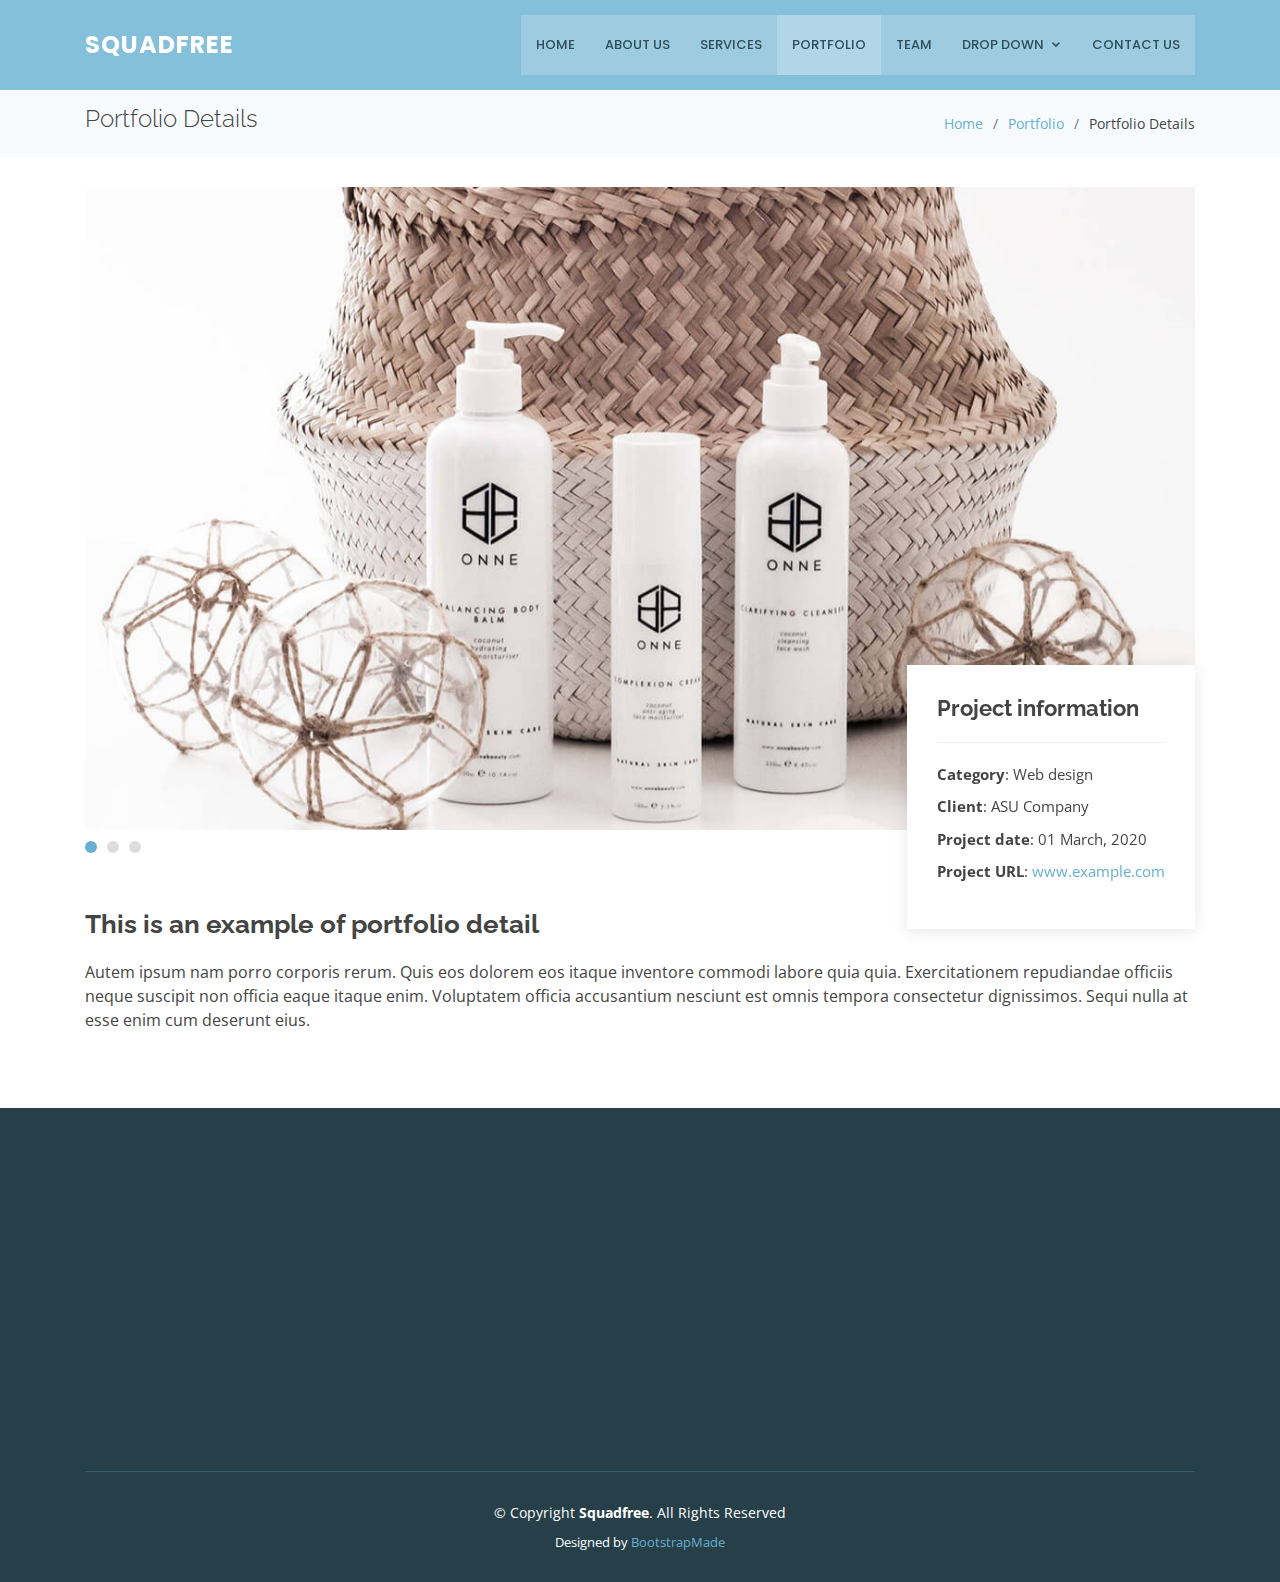
==== portfolio-details.html @ 96a98499 "1st" ====
<!DOCTYPE html>
<html lang="en">

<head>
  <meta charset="utf-8">
  <meta content="width=device-width, initial-scale=1.0" name="viewport">

  <title>Portfolio Details - Squadfree Bootstrap Template</title>
  <meta content="" name="descriptison">
  <meta content="" name="keywords">

  <!-- Favicons -->
  <link href="assets/img/favicon.png" rel="icon">
  <link href="assets/img/apple-touch-icon.png" rel="apple-touch-icon">

  <!-- Google Fonts -->
  <link href="https://fonts.googleapis.com/css?family=Open+Sans:300,300i,400,400i,600,600i,700,700i|Raleway:300,300i,400,400i,500,500i,600,600i,700,700i|Poppins:300,300i,400,400i,500,500i,600,600i,700,700i" rel="stylesheet">

  <!-- Vendor CSS Files -->
  <link href="assets/vendor/bootstrap/css/bootstrap.min.css" rel="stylesheet">
  <link href="assets/vendor/icofont/icofont.min.css" rel="stylesheet">
  <link href="assets/vendor/boxicons/css/boxicons.min.css" rel="stylesheet">
  <link href="assets/vendor/venobox/venobox.css" rel="stylesheet">
  <link href="assets/vendor/owl.carousel/assets/owl.carousel.min.css" rel="stylesheet">
  <link href="assets/vendor/aos/aos.css" rel="stylesheet">

  <!-- Template Main CSS File -->
  <link href="assets/css/style.css" rel="stylesheet">

  <!-- =======================================================
  * Template Name: Squadfree - v2.2.0
  * Template URL: https://bootstrapmade.com/squadfree-free-bootstrap-template-creative/
  * Author: BootstrapMade.com
  * License: https://bootstrapmade.com/license/
  ======================================================== -->
</head>

<body>

  <!-- ======= Header ======= -->
  <header id="header" class="fixed-top ">
    <div class="container d-flex align-items-center">

      <div class="logo mr-auto">
        <h1 class="text-light"><a href="index.html"><span>Squadfree</span></a></h1>
        <!-- Uncomment below if you prefer to use an image logo -->
        <!-- <a href="index.html"><img src="assets/img/logo.png" alt="" class="img-fluid"></a>-->
      </div>

      <nav class="nav-menu d-none d-lg-block">
        <ul>
          <li><a href="index.html">Home</a></li>
          <li><a href="#about">About Us</a></li>
          <li><a href="#services">Services</a></li>
          <li class="active"><a href="#portfolio">Portfolio</a></li>
          <li><a href="#team">Team</a></li>
          <li class="drop-down"><a href="">Drop Down</a>
            <ul>
              <li><a href="#">Drop Down 1</a></li>
              <li class="drop-down"><a href="#">Drop Down 2</a>
                <ul>
                  <li><a href="#">Deep Drop Down 1</a></li>
                  <li><a href="#">Deep Drop Down 2</a></li>
                  <li><a href="#">Deep Drop Down 3</a></li>
                  <li><a href="#">Deep Drop Down 4</a></li>
                  <li><a href="#">Deep Drop Down 5</a></li>
                </ul>
              </li>
              <li><a href="#">Drop Down 3</a></li>
              <li><a href="#">Drop Down 4</a></li>
              <li><a href="#">Drop Down 5</a></li>
            </ul>
          </li>
          <li><a href="#contact">Contact Us</a></li>

        </ul>
      </nav><!-- .nav-menu -->

    </div>
  </header><!-- End Header -->

  <main id="main">

    <!-- ======= Breadcrumbs Section ======= -->
    <section class="breadcrumbs">
      <div class="container">

        <div class="d-flex justify-content-between align-items-center">
          <h2>Portfolio Details</h2>
          <ol>
            <li><a href="index.html">Home</a></li>
            <li><a href="portfolio.html">Portfolio</a></li>
            <li>Portfolio Details</li>
          </ol>
        </div>

      </div>
    </section><!-- Breadcrumbs Section -->

    <!-- ======= Portfolio Details Section ======= -->
    <section class="portfolio-details">
      <div class="container">

        <div class="portfolio-details-container">

          <div class="owl-carousel portfolio-details-carousel">
            <img src="assets/img/portfolio/portfolio-details-1.jpg" class="img-fluid" alt="">
            <img src="assets/img/portfolio/portfolio-details-2.jpg" class="img-fluid" alt="">
            <img src="assets/img/portfolio/portfolio-details-3.jpg" class="img-fluid" alt="">
          </div>

          <div class="portfolio-info">
            <h3>Project information</h3>
            <ul>
              <li><strong>Category</strong>: Web design</li>
              <li><strong>Client</strong>: ASU Company</li>
              <li><strong>Project date</strong>: 01 March, 2020</li>
              <li><strong>Project URL</strong>: <a href="#">www.example.com</a></li>
            </ul>
          </div>

        </div>

        <div class="portfolio-description">
          <h2>This is an example of portfolio detail</h2>
          <p>
            Autem ipsum nam porro corporis rerum. Quis eos dolorem eos itaque inventore commodi labore quia quia. Exercitationem repudiandae officiis neque suscipit non officia eaque itaque enim. Voluptatem officia accusantium nesciunt est omnis tempora consectetur dignissimos. Sequi nulla at esse enim cum deserunt eius.
          </p>
        </div>
      </div>
    </section><!-- End Portfolio Details Section -->

  </main><!-- End #main -->

  <!-- ======= Footer ======= -->
  <footer id="footer">
    <div class="footer-top">
      <div class="container">
        <div class="row">

          <div class="col-lg-4 col-md-6">
            <div class="footer-info" data-aos="fade-up" data-aos-delay="50">
              <h3>Squadfree</h3>
              <p class="pb-3"><em>Qui repudiandae et eum dolores alias sed ea. Qui suscipit veniam excepturi quod.</em></p>
              <p>
                A108 Adam Street <br>
                NY 535022, USA<br><br>
                <strong>Phone:</strong> +1 5589 55488 55<br>
                <strong>Email:</strong> info@example.com<br>
              </p>
              <div class="social-links mt-3">
                <a href="#" class="twitter"><i class="bx bxl-twitter"></i></a>
                <a href="#" class="facebook"><i class="bx bxl-facebook"></i></a>
                <a href="#" class="instagram"><i class="bx bxl-instagram"></i></a>
                <a href="#" class="google-plus"><i class="bx bxl-skype"></i></a>
                <a href="#" class="linkedin"><i class="bx bxl-linkedin"></i></a>
              </div>
            </div>
          </div>

          <div class="col-lg-2 col-md-6 footer-links" data-aos="fade-up" data-aos-delay="150">
            <h4>Useful Links</h4>
            <ul>
              <li><i class="bx bx-chevron-right"></i> <a href="#">Home</a></li>
              <li><i class="bx bx-chevron-right"></i> <a href="#">About us</a></li>
              <li><i class="bx bx-chevron-right"></i> <a href="#">Services</a></li>
              <li><i class="bx bx-chevron-right"></i> <a href="#">Terms of service</a></li>
              <li><i class="bx bx-chevron-right"></i> <a href="#">Privacy policy</a></li>
            </ul>
          </div>

          <div class="col-lg-2 col-md-6 footer-links" data-aos="fade-up" data-aos-delay="250">
            <h4>Our Services</h4>
            <ul>
              <li><i class="bx bx-chevron-right"></i> <a href="#">Web Design</a></li>
              <li><i class="bx bx-chevron-right"></i> <a href="#">Web Development</a></li>
              <li><i class="bx bx-chevron-right"></i> <a href="#">Product Management</a></li>
              <li><i class="bx bx-chevron-right"></i> <a href="#">Marketing</a></li>
              <li><i class="bx bx-chevron-right"></i> <a href="#">Graphic Design</a></li>
            </ul>
          </div>

          <div class="col-lg-4 col-md-6 footer-newsletter" data-aos="fade-up" data-aos-delay="350">
            <h4>Our Newsletter</h4>
            <p>Tamen quem nulla quae legam multos aute sint culpa legam noster magna</p>
            <form action="" method="post">
              <input type="email" name="email"><input type="submit" value="Subscribe">
            </form>

          </div>

        </div>
      </div>
    </div>

    <div class="container">
      <div class="copyright">
        &copy; Copyright <strong><span>Squadfree</span></strong>. All Rights Reserved
      </div>
      <div class="credits">
        <!-- All the links in the footer should remain intact. -->
        <!-- You can delete the links only if you purchased the pro version. -->
        <!-- Licensing information: https://bootstrapmade.com/license/ -->
        <!-- Purchase the pro version with working PHP/AJAX contact form: https://bootstrapmade.com/squadfree-free-bootstrap-template-creative/ -->
        Designed by <a href="https://bootstrapmade.com/">BootstrapMade</a>
      </div>
    </div>
  </footer><!-- End Footer -->

  <a href="#" class="back-to-top"><i class="icofont-simple-up"></i></a>

  <!-- Vendor JS Files -->
  <script src="assets/vendor/jquery/jquery.min.js"></script>
  <script src="assets/vendor/bootstrap/js/bootstrap.bundle.min.js"></script>
  <script src="assets/vendor/jquery.easing/jquery.easing.min.js"></script>
  <script src="assets/vendor/php-email-form/validate.js"></script>
  <script src="assets/vendor/waypoints/jquery.waypoints.min.js"></script>
  <script src="assets/vendor/counterup/counterup.min.js"></script>
  <script src="assets/vendor/isotope-layout/isotope.pkgd.min.js"></script>
  <script src="assets/vendor/venobox/venobox.min.js"></script>
  <script src="assets/vendor/owl.carousel/owl.carousel.min.js"></script>
  <script src="assets/vendor/aos/aos.js"></script>

  <!-- Template Main JS File -->
  <script src="assets/js/main.js"></script>

</body>

</html>
---- assets/vendor/venobox/venobox.css ----
/* ------ venobox.css --------*/
.vbox-overlay *, .vbox-overlay *:before, .vbox-overlay *:after{
    -webkit-backface-visibility: hidden;
    -webkit-box-sizing:border-box;
    -moz-box-sizing:border-box;
    box-sizing:border-box;
}
.vbox-overlay * { 
    -webkit-backface-visibility: visible;
    backface-visibility: visible;
}
.vbox-overlay{
    display: -webkit-flex;
    display: flex;
    -webkit-flex-direction: column;
    flex-direction: column;
    -webkit-justify-content: center;
    justify-content: center;
    -webkit-align-items: center;
    align-items: center;
    position: fixed;
    left: 0;
    top: 0;
    bottom: 0;
    right: 0;
    z-index: 999999;
}

/* ----- navigation ----- */
.vbox-title{
    width: 100%;
    height: 40px;
    float: left;
    text-align: center;
    line-height: 28px;
    font-size: 12px;
    padding: 6px 50px;
    overflow: hidden;
    position: fixed;
    display: none;
    left: 0;
    z-index: 89;
}
.vbox-close{
    cursor: pointer;
    position: fixed;
    top: -1px;
    right: 0;
    width: 50px;
    height: 40px;
    padding: 6px;
    display: block;
    background-position:10px center;
    overflow: hidden;
    font-size: 24px;
    line-height: 1;
    text-align: center;
    z-index: 99;
}
.vbox-left{
    cursor: pointer;
    position: fixed;
    left: 0;
    height: 40px;
    overflow: hidden;
    line-height: 28px;
    font-size: 12px;
    z-index: 99;
    display: flex;
    align-items:center;
}
.vbox-num{
    display: inline-block;
    margin: 6px 0 6px 15px;
}
/* ----- Social share ----- */
.vbox-share{
    line-height: 28px;
    font-size: 12px;
    overflow: hidden;
    position: fixed;
    left: 0;
    z-index: 98;
    display: flex;
    align-items:center;
    justify-content: center;
    width: 100%;
    text-align: center;
}
.vbox-share svg{
    max-height: 28px;
    width: 28px;
    z-index: 10;
    margin-left: 12px;
    margin-top: 6px;
    margin-bottom: 6px;
    vertical-align: middle;
}


/* ----- navigation ARROWS ----- */
.vbox-next, .vbox-prev{
    position: fixed;
    top: 50%;
    margin-top: -15px;
    overflow: hidden;
    cursor: pointer;
    display: block;
    width: 45px;
    height: 45px;
    z-index: 99;
}
.vbox-next span, .vbox-prev span{
    position: relative;
    width: 20px;
    height: 20px;
    border: 2px solid transparent;
    border-top-color: #B6B6B6;
    border-right-color: #B6B6B6;
    text-indent: -100px;
    position: absolute;
    top: 8px;
    display: block;
}
.vbox-prev{
    left: 15px;
}
.vbox-next{
    right: 15px;
}
.vbox-prev span{
    left: 10px;
    -ms-transform: rotate(-135deg);
    -webkit-transform: rotate(-135deg);
    transform: rotate(-135deg);
}
.vbox-next span{
    -ms-transform: rotate(45deg);
    -webkit-transform: rotate(45deg);
    transform: rotate(45deg);
    right: 10px;
}
/* ------- inline window ------ */
.vbox-inline{
    width: 420px;
    height: 315px;
    height: 70vh;
    padding: 10px;
    background: #fff;
    margin: 0 auto;
    overflow: auto;
    text-align: left;
}
/* ------- Video & iFrames window ------ */
.venoframe{
    max-width: 100%;
    width: 100%;
    border: none;
    width: 100%;
    height: 260px;
    height: 70vh;
}
.venoframe.vbvid{
    height: 260px;
}
@media (min-width: 768px) {
    .venoframe, .vbox-inline{
        width: 90%;
        height: 360px;
        height: 70vh;
    }
    .venoframe.vbvid{
        width: 640px;
        height: 360px;
    }
}
@media (min-width: 992px) {
    .venoframe, .vbox-inline{
        max-width: 1200px;
        width: 80%;
        height: 540px;
        height: 70vh;
    }
    .venoframe.vbvid{
        width: 960px;
        height: 540px;
    }
}
/* 
Please do NOT edit this part! 
or at least read this note: http://i.imgur.com/7C0ws9e.gif
*/
.vbox-open{
    overflow: hidden;
}
.vbox-container{
    position: absolute;
    left: 0;
    right: 0;
    top: 0;
    bottom: 0;
    overflow-x: hidden;
    overflow-y: scroll;
    overflow-scrolling: touch;
    -webkit-overflow-scrolling: touch;
    z-index: 20;
    max-height: 100%;

}

.vbox-content{
    text-align: center;
    float: left;
    width: 100%;
    position: relative;
    overflow: hidden;
    padding: 20px 4%;
}
.vbox-container img{
    max-width: 100%;
    height: auto;
}
.vbox-figlio{
    box-shadow: 0 0 12px rgba(0,0,0,0.19), 0 6px 6px rgba(0,0,0,0.23);
    max-width: 100%;
    text-align: initial;
}
img.vbox-figlio{
    -webkit-user-select: none;
-khtml-user-select: none;
-moz-user-select: none;
-o-user-select: none;
user-select: none;
}
.vbox-content.swipe-left{
    margin-left: -200px !important;
}
.vbox-content.swipe-right{
    margin-left: 200px !important;
}
.vbox-animated{
    webkit-transition: margin 300ms ease-out;
    transition: margin 300ms ease-out;
}

/* ---------- preloader ----------
 * SPINKIT 
 * http://tobiasahlin.com/spinkit/
-------------------------------- */
.sk-double-bounce,.sk-rotating-plane{width:40px;height:40px;margin:40px auto}.sk-rotating-plane{background-color:#333;-webkit-animation:sk-rotatePlane 1.2s infinite ease-in-out;animation:sk-rotatePlane 1.2s infinite ease-in-out}@-webkit-keyframes sk-rotatePlane{0%{-webkit-transform:perspective(120px) rotateX(0) rotateY(0);transform:perspective(120px) rotateX(0) rotateY(0)}50%{-webkit-transform:perspective(120px) rotateX(-180.1deg) rotateY(0);transform:perspective(120px) rotateX(-180.1deg) rotateY(0)}100%{-webkit-transform:perspective(120px) rotateX(-180deg) rotateY(-179.9deg);transform:perspective(120px) rotateX(-180deg) rotateY(-179.9deg)}}@keyframes sk-rotatePlane{0%{-webkit-transform:perspective(120px) rotateX(0) rotateY(0);transform:perspective(120px) rotateX(0) rotateY(0)}50%{-webkit-transform:perspective(120px) rotateX(-180.1deg) rotateY(0);transform:perspective(120px) rotateX(-180.1deg) rotateY(0)}100%{-webkit-transform:perspective(120px) rotateX(-180deg) rotateY(-179.9deg);transform:perspective(120px) rotateX(-180deg) rotateY(-179.9deg)}}.sk-double-bounce{position:relative}.sk-double-bounce .sk-child{width:100%;height:100%;border-radius:50%;background-color:#333;opacity:.6;position:absolute;top:0;left:0;-webkit-animation:sk-doubleBounce 2s infinite ease-in-out;animation:sk-doubleBounce 2s infinite ease-in-out}.sk-chasing-dots .sk-child,.sk-spinner-pulse,.sk-three-bounce .sk-child{background-color:#333;border-radius:100%}.sk-double-bounce .sk-double-bounce2{-webkit-animation-delay:-1s;animation-delay:-1s}@-webkit-keyframes sk-doubleBounce{0%,100%{-webkit-transform:scale(0);transform:scale(0)}50%{-webkit-transform:scale(1);transform:scale(1)}}@keyframes sk-doubleBounce{0%,100%{-webkit-transform:scale(0);transform:scale(0)}50%{-webkit-transform:scale(1);transform:scale(1)}}.sk-wave{margin:40px auto;width:50px;height:40px;text-align:center;font-size:10px}.sk-wave .sk-rect{background-color:#333;height:100%;width:6px;display:inline-block;-webkit-animation:sk-waveStretchDelay 1.2s infinite ease-in-out;animation:sk-waveStretchDelay 1.2s infinite ease-in-out}.sk-wave .sk-rect1{-webkit-animation-delay:-1.2s;animation-delay:-1.2s}.sk-wave .sk-rect2{-webkit-animation-delay:-1.1s;animation-delay:-1.1s}.sk-wave .sk-rect3{-webkit-animation-delay:-1s;animation-delay:-1s}.sk-wave .sk-rect4{-webkit-animation-delay:-.9s;animation-delay:-.9s}.sk-wave .sk-rect5{-webkit-animation-delay:-.8s;animation-delay:-.8s}@-webkit-keyframes sk-waveStretchDelay{0%,100%,40%{-webkit-transform:scaleY(.4);transform:scaleY(.4)}20%{-webkit-transform:scaleY(1);transform:scaleY(1)}}@keyframes sk-waveStretchDelay{0%,100%,40%{-webkit-transform:scaleY(.4);transform:scaleY(.4)}20%{-webkit-transform:scaleY(1);transform:scaleY(1)}}.sk-wandering-cubes{margin:40px auto;width:40px;height:40px;position:relative}.sk-wandering-cubes .sk-cube{background-color:#333;width:10px;height:10px;position:absolute;top:0;left:0;-webkit-animation:sk-wanderingCube 1.8s ease-in-out -1.8s infinite both;animation:sk-wanderingCube 1.8s ease-in-out -1.8s infinite both}.sk-chasing-dots,.sk-spinner-pulse{width:40px;height:40px;margin:40px auto}.sk-wandering-cubes .sk-cube2{-webkit-animation-delay:-.9s;animation-delay:-.9s}@-webkit-keyframes sk-wanderingCube{0%{-webkit-transform:rotate(0);transform:rotate(0)}25%{-webkit-transform:translateX(30px) rotate(-90deg) scale(.5);transform:translateX(30px) rotate(-90deg) scale(.5)}50%{-webkit-transform:translateX(30px) translateY(30px) rotate(-179deg);transform:translateX(30px) translateY(30px) rotate(-179deg)}50.1%{-webkit-transform:translateX(30px) translateY(30px) rotate(-180deg);transform:translateX(30px) translateY(30px) rotate(-180deg)}75%{-webkit-transform:translateX(0) translateY(30px) rotate(-270deg) scale(.5);transform:translateX(0) translateY(30px) rotate(-270deg) scale(.5)}100%{-webkit-transform:rotate(-360deg);transform:rotate(-360deg)}}@keyframes sk-wanderingCube{0%{-webkit-transform:rotate(0);transform:rotate(0)}25%{-webkit-transform:translateX(30px) rotate(-90deg) scale(.5);transform:translateX(30px) rotate(-90deg) scale(.5)}50%{-webkit-transform:translateX(30px) translateY(30px) rotate(-179deg);transform:translateX(30px) translateY(30px) rotate(-179deg)}50.1%{-webkit-transform:translateX(30px) translateY(30px) rotate(-180deg);transform:translateX(30px) translateY(30px) rotate(-180deg)}75%{-webkit-transform:translateX(0) translateY(30px) rotate(-270deg) scale(.5);transform:translateX(0) translateY(30px) rotate(-270deg) scale(.5)}100%{-webkit-transform:rotate(-360deg);transform:rotate(-360deg)}}.sk-spinner-pulse{-webkit-animation:sk-pulseScaleOut 1s infinite ease-in-out;animation:sk-pulseScaleOut 1s infinite ease-in-out}@-webkit-keyframes sk-pulseScaleOut{0%{-webkit-transform:scale(0);transform:scale(0)}100%{-webkit-transform:scale(1);transform:scale(1);opacity:0}}@keyframes sk-pulseScaleOut{0%{-webkit-transform:scale(0);transform:scale(0)}100%{-webkit-transform:scale(1);transform:scale(1);opacity:0}}.sk-chasing-dots{position:relative;text-align:center;-webkit-animation:sk-chasingDotsRotate 2s infinite linear;animation:sk-chasingDotsRotate 2s infinite linear}.sk-chasing-dots .sk-child{width:60%;height:60%;display:inline-block;position:absolute;top:0;-webkit-animation:sk-chasingDotsBounce 2s infinite ease-in-out;animation:sk-chasingDotsBounce 2s infinite ease-in-out}.sk-chasing-dots .sk-dot2{top:auto;bottom:0;-webkit-animation-delay:-1s;animation-delay:-1s}@-webkit-keyframes sk-chasingDotsRotate{100%{-webkit-transform:rotate(360deg);transform:rotate(360deg)}}@keyframes sk-chasingDotsRotate{100%{-webkit-transform:rotate(360deg);transform:rotate(360deg)}}@-webkit-keyframes sk-chasingDotsBounce{0%,100%{-webkit-transform:scale(0);transform:scale(0)}50%{-webkit-transform:scale(1);transform:scale(1)}}@keyframes sk-chasingDotsBounce{0%,100%{-webkit-transform:scale(0);transform:scale(0)}50%{-webkit-transform:scale(1);transform:scale(1)}}.sk-three-bounce{margin:40px auto;width:80px;text-align:center}.sk-three-bounce .sk-child{width:20px;height:20px;display:inline-block;-webkit-animation:sk-three-bounce 1.4s ease-in-out 0s infinite both;animation:sk-three-bounce 1.4s ease-in-out 0s infinite both}.sk-circle .sk-child:before,.sk-fading-circle .sk-circle:before{display:block;border-radius:100%;content:'';background-color:#333}.sk-three-bounce .sk-bounce1{-webkit-animation-delay:-.32s;animation-delay:-.32s}.sk-three-bounce .sk-bounce2{-webkit-animation-delay:-.16s;animation-delay:-.16s}@-webkit-keyframes sk-three-bounce{0%,100%,80%{-webkit-transform:scale(0);transform:scale(0)}40%{-webkit-transform:scale(1);transform:scale(1)}}@keyframes sk-three-bounce{0%,100%,80%{-webkit-transform:scale(0);transform:scale(0)}40%{-webkit-transform:scale(1);transform:scale(1)}}.sk-circle{margin:40px auto;width:40px;height:40px;position:relative}.sk-circle .sk-child{width:100%;height:100%;position:absolute;left:0;top:0}.sk-circle .sk-child:before{margin:0 auto;width:15%;height:15%;-webkit-animation:sk-circleBounceDelay 1.2s infinite ease-in-out both;animation:sk-circleBounceDelay 1.2s infinite ease-in-out both}.sk-circle .sk-circle2{-webkit-transform:rotate(30deg);-ms-transform:rotate(30deg);transform:rotate(30deg)}.sk-circle .sk-circle3{-webkit-transform:rotate(60deg);-ms-transform:rotate(60deg);transform:rotate(60deg)}.sk-circle .sk-circle4{-webkit-transform:rotate(90deg);-ms-transform:rotate(90deg);transform:rotate(90deg)}.sk-circle .sk-circle5{-webkit-transform:rotate(120deg);-ms-transform:rotate(120deg);transform:rotate(120deg)}.sk-circle .sk-circle6{-webkit-transform:rotate(150deg);-ms-transform:rotate(150deg);transform:rotate(150deg)}.sk-circle .sk-circle7{-webkit-transform:rotate(180deg);-ms-transform:rotate(180deg);transform:rotate(180deg)}.sk-circle .sk-circle8{-webkit-transform:rotate(210deg);-ms-transform:rotate(210deg);transform:rotate(210deg)}.sk-circle .sk-circle9{-webkit-transform:rotate(240deg);-ms-transform:rotate(240deg);transform:rotate(240deg)}.sk-circle .sk-circle10{-webkit-transform:rotate(270deg);-ms-transform:rotate(270deg);transform:rotate(270deg)}.sk-circle .sk-circle11{-webkit-transform:rotate(300deg);-ms-transform:rotate(300deg);transform:rotate(300deg)}.sk-circle .sk-circle12{-webkit-transform:rotate(330deg);-ms-transform:rotate(330deg);transform:rotate(330deg)}.sk-circle .sk-circle2:before{-webkit-animation-delay:-1.1s;animation-delay:-1.1s}.sk-circle .sk-circle3:before{-webkit-animation-delay:-1s;animation-delay:-1s}.sk-circle .sk-circle4:before{-webkit-animation-delay:-.9s;animation-delay:-.9s}.sk-circle .sk-circle5:before{-webkit-animation-delay:-.8s;animation-delay:-.8s}.sk-circle .sk-circle6:before{-webkit-animation-delay:-.7s;animation-delay:-.7s}.sk-circle .sk-circle7:before{-webkit-animation-delay:-.6s;animation-delay:-.6s}.sk-circle .sk-circle8:before{-webkit-animation-delay:-.5s;animation-delay:-.5s}.sk-circle .sk-circle9:before{-webkit-animation-delay:-.4s;animation-delay:-.4s}.sk-circle .sk-circle10:before{-webkit-animation-delay:-.3s;animation-delay:-.3s}.sk-circle .sk-circle11:before{-webkit-animation-delay:-.2s;animation-delay:-.2s}.sk-circle .sk-circle12:before{-webkit-animation-delay:-.1s;animation-delay:-.1s}@-webkit-keyframes sk-circleBounceDelay{0%,100%,80%{-webkit-transform:scale(0);transform:scale(0)}40%{-webkit-transform:scale(1);transform:scale(1)}}@keyframes sk-circleBounceDelay{0%,100%,80%{-webkit-transform:scale(0);transform:scale(0)}40%{-webkit-transform:scale(1);transform:scale(1)}}.sk-cube-grid{width:40px;height:40px;margin:40px auto}.sk-cube-grid .sk-cube{width:33.33%;height:33.33%;background-color:#333;float:left;-webkit-animation:sk-cubeGridScaleDelay 1.3s infinite ease-in-out;animation:sk-cubeGridScaleDelay 1.3s infinite ease-in-out}.sk-cube-grid .sk-cube1{-webkit-animation-delay:.2s;animation-delay:.2s}.sk-cube-grid .sk-cube2{-webkit-animation-delay:.3s;animation-delay:.3s}.sk-cube-grid .sk-cube3{-webkit-animation-delay:.4s;animation-delay:.4s}.sk-cube-grid .sk-cube4{-webkit-animation-delay:.1s;animation-delay:.1s}.sk-cube-grid .sk-cube5{-webkit-animation-delay:.2s;animation-delay:.2s}.sk-cube-grid .sk-cube6{-webkit-animation-delay:.3s;animation-delay:.3s}.sk-cube-grid .sk-cube7{-webkit-animation-delay:0ms;animation-delay:0ms}.sk-cube-grid .sk-cube8{-webkit-animation-delay:.1s;animation-delay:.1s}.sk-cube-grid .sk-cube9{-webkit-animation-delay:.2s;animation-delay:.2s}@-webkit-keyframes sk-cubeGridScaleDelay{0%,100%,70%{-webkit-transform:scale3D(1,1,1);transform:scale3D(1,1,1)}35%{-webkit-transform:scale3D(0,0,1);transform:scale3D(0,0,1)}}@keyframes sk-cubeGridScaleDelay{0%,100%,70%{-webkit-transform:scale3D(1,1,1);transform:scale3D(1,1,1)}35%{-webkit-transform:scale3D(0,0,1);transform:scale3D(0,0,1)}}.sk-fading-circle{margin:40px auto;width:40px;height:40px;position:relative}.sk-fading-circle .sk-circle{width:100%;height:100%;position:absolute;left:0;top:0}.sk-fading-circle .sk-circle:before{margin:0 auto;width:15%;height:15%;-webkit-animation:sk-circleFadeDelay 1.2s infinite ease-in-out both;animation:sk-circleFadeDelay 1.2s infinite ease-in-out both}.sk-fading-circle .sk-circle2{-webkit-transform:rotate(30deg);-ms-transform:rotate(30deg);transform:rotate(30deg)}.sk-fading-circle .sk-circle3{-webkit-transform:rotate(60deg);-ms-transform:rotate(60deg);transform:rotate(60deg)}.sk-fading-circle .sk-circle4{-webkit-transform:rotate(90deg);-ms-transform:rotate(90deg);transform:rotate(90deg)}.sk-fading-circle .sk-circle5{-webkit-transform:rotate(120deg);-ms-transform:rotate(120deg);transform:rotate(120deg)}.sk-fading-circle .sk-circle6{-webkit-transform:rotate(150deg);-ms-transform:rotate(150deg);transform:rotate(150deg)}.sk-fading-circle .sk-circle7{-webkit-transform:rotate(180deg);-ms-transform:rotate(180deg);transform:rotate(180deg)}.sk-fading-circle .sk-circle8{-webkit-transform:rotate(210deg);-ms-transform:rotate(210deg);transform:rotate(210deg)}.sk-fading-circle .sk-circle9{-webkit-transform:rotate(240deg);-ms-transform:rotate(240deg);transform:rotate(240deg)}.sk-fading-circle .sk-circle10{-webkit-transform:rotate(270deg);-ms-transform:rotate(270deg);transform:rotate(270deg)}.sk-fading-circle .sk-circle11{-webkit-transform:rotate(300deg);-ms-transform:rotate(300deg);transform:rotate(300deg)}.sk-fading-circle .sk-circle12{-webkit-transform:rotate(330deg);-ms-transform:rotate(330deg);transform:rotate(330deg)}.sk-fading-circle .sk-circle2:before{-webkit-animation-delay:-1.1s;animation-delay:-1.1s}.sk-fading-circle .sk-circle3:before{-webkit-animation-delay:-1s;animation-delay:-1s}.sk-fading-circle .sk-circle4:before{-webkit-animation-delay:-.9s;animation-delay:-.9s}.sk-fading-circle .sk-circle5:before{-webkit-animation-delay:-.8s;animation-delay:-.8s}.sk-fading-circle .sk-circle6:before{-webkit-animation-delay:-.7s;animation-delay:-.7s}.sk-fading-circle .sk-circle7:before{-webkit-animation-delay:-.6s;animation-delay:-.6s}.sk-fading-circle .sk-circle8:before{-webkit-animation-delay:-.5s;animation-delay:-.5s}.sk-fading-circle .sk-circle9:before{-webkit-animation-delay:-.4s;animation-delay:-.4s}.sk-fading-circle .sk-circle10:before{-webkit-animation-delay:-.3s;animation-delay:-.3s}.sk-fading-circle .sk-circle11:before{-webkit-animation-delay:-.2s;animation-delay:-.2s}.sk-fading-circle .sk-circle12:before{-webkit-animation-delay:-.1s;animation-delay:-.1s}@-webkit-keyframes sk-circleFadeDelay{0%,100%,39%{opacity:0}40%{opacity:1}}@keyframes sk-circleFadeDelay{0%,100%,39%{opacity:0}40%{opacity:1}}.sk-folding-cube{margin:40px auto;width:40px;height:40px;position:relative;-webkit-transform:rotateZ(45deg);transform:rotateZ(45deg)}.sk-folding-cube .sk-cube{float:left;width:50%;height:50%;position:relative;-webkit-transform:scale(1.1);-ms-transform:scale(1.1);transform:scale(1.1)}.sk-folding-cube .sk-cube:before{content:'';position:absolute;top:0;left:0;width:100%;height:100%;background-color:#333;-webkit-animation:sk-foldCubeAngle 2.4s infinite linear both;animation:sk-foldCubeAngle 2.4s infinite linear both;-webkit-transform-origin:100% 100%;-ms-transform-origin:100% 100%;transform-origin:100% 100%}.sk-folding-cube .sk-cube2{-webkit-transform:scale(1.1) rotateZ(90deg);transform:scale(1.1) rotateZ(90deg)}.sk-folding-cube .sk-cube3{-webkit-transform:scale(1.1) rotateZ(180deg);transform:scale(1.1) rotateZ(180deg)}.sk-folding-cube .sk-cube4{-webkit-transform:scale(1.1) rotateZ(270deg);transform:scale(1.1) rotateZ(270deg)}.sk-folding-cube .sk-cube2:before{-webkit-animation-delay:.3s;animation-delay:.3s}.sk-folding-cube .sk-cube3:before{-webkit-animation-delay:.6s;animation-delay:.6s}.sk-folding-cube .sk-cube4:before{-webkit-animation-delay:.9s;animation-delay:.9s}@-webkit-keyframes sk-foldCubeAngle{0%,10%{-webkit-transform:perspective(140px) rotateX(-180deg);transform:perspective(140px) rotateX(-180deg);opacity:0}25%,75%{-webkit-transform:perspective(140px) rotateX(0);transform:perspective(140px) rotateX(0);opacity:1}100%,90%{-webkit-transform:perspective(140px) rotateY(180deg);transform:perspective(140px) rotateY(180deg);opacity:0}}@keyframes sk-foldCubeAngle{0%,10%{-webkit-transform:perspective(140px) rotateX(-180deg);transform:perspective(140px) rotateX(-180deg);opacity:0}25%,75%{-webkit-transform:perspective(140px) rotateX(0);transform:perspective(140px) rotateX(0);opacity:1}100%,90%{-webkit-transform:perspective(140px) rotateY(180deg);transform:perspective(140px) rotateY(180deg);opacity:0}}
---- assets/css/style.css ----
/**
* Template Name: Squadfree - v2.2.0
* Template URL: https://bootstrapmade.com/squadfree-free-bootstrap-template-creative/
* Author: BootstrapMade.com
* License: https://bootstrapmade.com/license/
*/

/*--------------------------------------------------------------
# General
--------------------------------------------------------------*/
body {
  font-family: "Open Sans", sans-serif;
  color: #444444;
}

a {
  color: #67b0d1;
}

a:hover {
  color: #8ec4dd;
  text-decoration: none;
}

h1, h2, h3, h4, h5, h6 {
  font-family: "Raleway", sans-serif;
}

/*--------------------------------------------------------------
# Back to top button
--------------------------------------------------------------*/
.back-to-top {
  position: fixed;
  display: none;
  width: 40px;
  height: 40px;
  border-radius: 50px;
  right: 15px;
  bottom: 15px;
  background: #67b0d1;
  color: #fff;
  transition: display 0.5s ease-in-out;
  z-index: 99999;
}

.back-to-top i {
  font-size: 24px;
  position: absolute;
  top: 7px;
  left: 8px;
}

.back-to-top:hover {
  color: #fff;
  background: #86c0da;
  transition: background 0.2s ease-in-out;
}

#main {
  margin-top: 90px;
}

/*--------------------------------------------------------------
# Header
--------------------------------------------------------------*/
#header {
  transition: all 0.5s;
  z-index: 997;
  transition: all 0.5s;
  padding: 15px 0;
  background: rgba(103, 176, 209, 0.8);
}

#header.header-transparent {
  background: transparent;
}

#header.header-scrolled {
  background: rgba(103, 176, 209, 0.8);
  padding: 0;
}

#header .logo h1 {
  font-size: 24px;
  margin: 0;
  line-height: 1;
  font-weight: 700;
  letter-spacing: 1px;
  font-family: "Poppins", sans-serif;
  text-transform: uppercase;
}

#header .logo h1 a, #header .logo h1 a:hover {
  color: #fff;
  text-decoration: none;
}

#header .logo img {
  padding: 0;
  margin: 0;
  max-height: 40px;
}

@media (max-width: 768px) {
  #header.header-scrolled {
    padding: 15px 0;
  }
}

/*--------------------------------------------------------------
# Navigation Menu
--------------------------------------------------------------*/
/* Desktop Navigation */
.nav-menu, .nav-menu * {
  margin: 0;
  padding: 0;
  list-style: none;
}

.nav-menu > ul > li {
  position: relative;
  white-space: nowrap;
  float: left;
  background: rgba(255, 255, 255, 0.2);
}

.nav-menu a {
  display: block;
  position: relative;
  color: #2f4d5a;
  padding: 20px 15px;
  transition: 0.3s;
  font-size: 13px;
  font-family: "Poppins", sans-serif;
  text-transform: uppercase;
  font-weight: 500;
}

.nav-menu a:hover, .nav-menu .active > a, .nav-menu li:hover > a {
  background: rgba(255, 255, 255, 0.2);
  text-decoration: none;
}

.header-scrolled .nav-menu > ul > li {
  background: none;
}

.header-scrolled .nav-menu a {
  color: #fff;
}

.header-scrolled .nav-menu a:hover, .header-scrolled .nav-menu .active > a, .header-scrolled .nav-menu li:hover > a {
  background: rgba(255, 255, 255, 0.2);
}

.nav-menu .drop-down ul {
  display: block;
  position: absolute;
  left: 0;
  top: calc(100% + 30px);
  z-index: 99;
  opacity: 0;
  visibility: hidden;
  padding: 10px 0;
  background: #fff;
  box-shadow: 0px 0px 30px rgba(127, 137, 161, 0.25);
  transition: ease all 0.3s;
}

.nav-menu .drop-down:hover > ul {
  opacity: 1;
  top: 100%;
  visibility: visible;
}

.nav-menu .drop-down li {
  min-width: 180px;
  position: relative;
}

.nav-menu .drop-down ul a {
  padding: 12px 20px;
  font-size: 14px;
  font-weight: 500;
  text-transform: none;
  color: #25607a;
}

.nav-menu .drop-down ul a:hover, .nav-menu .drop-down ul .active > a, .nav-menu .drop-down ul li:hover > a {
  color: #67b0d1;
}

.nav-menu .drop-down > a:after {
  content: "\ea99";
  font-family: IcoFont;
  padding-left: 5px;
}

.nav-menu .drop-down .drop-down ul {
  top: 0;
  left: calc(100% - 30px);
}

.nav-menu .drop-down .drop-down:hover > ul {
  opacity: 1;
  top: 0;
  left: 100%;
}

.nav-menu .drop-down .drop-down > a {
  padding-right: 35px;
}

.nav-menu .drop-down .drop-down > a:after {
  content: "\eaa0";
  font-family: IcoFont;
  position: absolute;
  right: 15px;
}

@media (max-width: 1366px) {
  .nav-menu .drop-down .drop-down ul {
    left: -90%;
  }
  .nav-menu .drop-down .drop-down:hover > ul {
    left: -100%;
  }
  .nav-menu .drop-down .drop-down > a:after {
    content: "\ea9d";
  }
}

/* Mobile Navigation */
.mobile-nav-toggle {
  position: fixed;
  right: 15px;
  top: 15px;
  z-index: 9998;
  border: 0;
  background: none;
  font-size: 24px;
  transition: all 0.4s;
  outline: none !important;
  line-height: 1;
  cursor: pointer;
  text-align: right;
}

.mobile-nav-toggle i {
  color: #fff;
}

.mobile-nav {
  position: fixed;
  top: 55px;
  right: 15px;
  bottom: 15px;
  left: 15px;
  z-index: 9999;
  overflow-y: auto;
  background: #fff;
  transition: ease-in-out 0.2s;
  opacity: 0;
  visibility: hidden;
  border-radius: 10px;
  padding: 10px 0;
}

.mobile-nav * {
  margin: 0;
  padding: 0;
  list-style: none;
}

.mobile-nav a {
  display: block;
  position: relative;
  color: #2f4d5a;
  padding: 10px 20px;
  font-weight: 500;
  outline: none;
}

.mobile-nav a:hover, .mobile-nav .active > a, .mobile-nav li:hover > a {
  color: #67b0d1;
  text-decoration: none;
}

.mobile-nav .drop-down > a:after {
  content: "\ea99";
  font-family: IcoFont;
  padding-left: 10px;
  position: absolute;
  right: 15px;
}

.mobile-nav .active.drop-down > a:after {
  content: "\eaa1";
}

.mobile-nav .drop-down > a {
  padding-right: 35px;
}

.mobile-nav .drop-down ul {
  display: none;
  overflow: hidden;
}

.mobile-nav .drop-down li {
  padding-left: 20px;
}

.mobile-nav-overly {
  width: 100%;
  height: 100%;
  z-index: 9997;
  top: 0;
  left: 0;
  position: fixed;
  background: rgba(30, 48, 56, 0.6);
  overflow: hidden;
  display: none;
  transition: ease-in-out 0.2s;
}

.mobile-nav-active {
  overflow: hidden;
}

.mobile-nav-active .mobile-nav {
  opacity: 1;
  visibility: visible;
}

.mobile-nav-active .mobile-nav-toggle i {
  color: #fff;
}

/*--------------------------------------------------------------
# Hero Section
--------------------------------------------------------------*/
#hero {
  width: 100%;
  height: 100vh;
  background: url("../img/hero-bg.jpg") top center;
  background-size: cover;
  position: relative;
  margin-bottom: -90px;
}

#hero .hero-container {
  position: absolute;
  bottom: 0;
  top: 0;
  left: 0;
  right: 0;
  display: flex;
  justify-content: center;
  align-items: center;
  flex-direction: column;
  text-align: center;
}

#hero h1 {
  margin: 0 0 10px 0;
  font-size: 64px;
  font-weight: 700;
  line-height: 56px;
  text-transform: uppercase;
  color: #fff;
  text-shadow: -1px 0 2px #2f4d5a;
}

#hero h2 {
  color: #fff;
  margin-bottom: 50px;
  font-size: 20px;
  text-transform: uppercase;
  font-weight: 700;
  text-shadow: -1px 0 2px #2f4d5a;
}

#hero .btn-get-started {
  font-size: 36px;
  display: inline-block;
  padding: 4px 0;
  border-radius: 50px;
  transition: 0.3s ease-in-out;
  margin: 10px;
  width: 64px;
  height: 64px;
  text-align: center;
  border: 2px solid #fff;
  color: #fff;
}

#hero .btn-get-started:hover {
  padding-top: 8px;
  background: rgba(255, 255, 255, 0.15);
}

@media (min-width: 1024px) {
  #hero {
    background-attachment: fixed;
  }
}

@media (max-width: 768px) {
  #hero h1 {
    font-size: 28px;
    line-height: 36px;
  }
  #hero h2 {
    font-size: 18px;
    line-height: 24px;
    margin-bottom: 30px;
  }
}

/*--------------------------------------------------------------
# Sections General
--------------------------------------------------------------*/
section {
  padding: 60px 0;
}

.section-bg {
  background-color: #f4f9fc;
}

.section-title {
  text-align: center;
  padding-bottom: 30px;
}

.section-title h2 {
  font-size: 32px;
  font-weight: bold;
  position: relative;
  margin-bottom: 30px;
  color: #2f4d5a;
  z-index: 2;
}

.section-title h2::after {
  content: "";
  position: absolute;
  left: 50%;
  top: 50%;
  transform: translate(-50%, -50%);
  width: 122px;
  height: 66px;
  background: url(../img/section-title-bg.png) no-repeat;
  z-index: -1;
}

.section-title p {
  margin-bottom: 0;
}

/*--------------------------------------------------------------
# Breadcrumbs
--------------------------------------------------------------*/
.breadcrumbs {
  padding: 15px 0;
  background-color: #f8fbfd;
  min-height: 40px;
}

.breadcrumbs h2 {
  font-size: 24px;
  font-weight: 300;
}

.breadcrumbs ol {
  display: flex;
  flex-wrap: wrap;
  list-style: none;
  padding: 0;
  margin: 0;
  font-size: 14px;
}

.breadcrumbs ol li + li {
  padding-left: 10px;
}

.breadcrumbs ol li + li::before {
  display: inline-block;
  padding-right: 10px;
  color: #6c757d;
  content: "/";
}

@media (max-width: 768px) {
  .breadcrumbs .d-flex {
    display: block !important;
  }
  .breadcrumbs ol {
    display: block;
  }
  .breadcrumbs ol li {
    display: inline-block;
  }
}

/*--------------------------------------------------------------
# About
--------------------------------------------------------------*/
.about {
  background: url("../img/about-bg.jpg") center center no-repeat;
  background-size: cover;
  padding: 60px 0;
  position: relative;
}

.about::before {
  content: '';
  position: absolute;
  left: 0;
  right: 0;
  top: 0;
  bottom: 0;
  background: rgba(255, 255, 255, 0.75);
  z-index: 9;
}

.about .container {
  position: relative;
  z-index: 10;
}

.about .content {
  padding: 30px 30px 30px 0;
}

.about .content h3 {
  font-weight: 700;
  font-size: 34px;
  color: #2f4d5a;
  margin-bottom: 30px;
}

.about .content p {
  margin-bottom: 30px;
}

.about .content .about-btn {
  display: inline-block;
  background: #67b0d1;
  padding: 6px 44px 8px 30px;
  color: #fff;
  border-radius: 50px;
  transition: 0.3s;
  position: relative;
}

.about .content .about-btn i {
  font-size: 18px;
  position: absolute;
  right: 18px;
  top: 9px;
}

.about .content .about-btn:hover {
  background: #7bbad7;
}

.about .icon-boxes .icon-box {
  margin-top: 30px;
}

.about .icon-boxes .icon-box i {
  font-size: 40px;
  color: #67b0d1;
  margin-bottom: 10px;
}

.about .icon-boxes .icon-box h4 {
  font-size: 20px;
  font-weight: 700;
  margin: 0 0 10px 0;
}

.about .icon-boxes .icon-box p {
  font-size: 15px;
  color: #848484;
}

@media (max-width: 1200px) {
  .about .content {
    padding-right: 0;
  }
}

@media (max-width: 768px) {
  .about {
    text-align: center;
  }
}

/*--------------------------------------------------------------
# Services
--------------------------------------------------------------*/
.services .icon-box {
  padding: 30px;
  position: relative;
  overflow: hidden;
  background: #fff;
  box-shadow: 0 0 29px 0 rgba(68, 88, 144, 0.12);
  transition: all 0.3s ease-in-out;
  border-radius: 8px;
  z-index: 1;
}

.services .icon-box::before {
  content: '';
  position: absolute;
  background: white;
  right: 0;
  left: 0;
  bottom: 0;
  top: 100%;
  transition: all 0.3s;
  z-index: -1;
}

.services .icon-box:hover::before {
  background: #67b0d1;
  top: 0;
  border-radius: 0px;
}

.services .icon {
  margin-bottom: 15px;
}

.services .icon i {
  font-size: 48px;
  line-height: 1;
  color: #67b0d1;
  transition: all 0.3s ease-in-out;
}

.services .title {
  font-weight: 700;
  margin-bottom: 15px;
  font-size: 18px;
}

.services .title a {
  color: #111;
}

.services .description {
  font-size: 15px;
  line-height: 28px;
  margin-bottom: 0;
}

.services .icon-box:hover .title a, .services .icon-box:hover .description {
  color: #fff;
}

.services .icon-box:hover .icon i {
  color: #fff;
}

/*--------------------------------------------------------------
# Counts
--------------------------------------------------------------*/
.counts {
  padding-bottom: 30px;
}

.counts .count-box {
  padding: 30px;
  width: 100%;
}

.counts .count-box i {
  display: block;
  font-size: 44px;
  color: #67b0d1;
  float: left;
}

.counts .count-box span {
  font-size: 48px;
  line-height: 40px;
  display: block;
  font-weight: 700;
  color: #2f4d5a;
  margin-left: 60px;
}

.counts .count-box p {
  padding: 15px 0 0 0;
  margin: 0 0 0 60px;
  font-family: "Raleway", sans-serif;
  font-size: 14px;
  color: #49788c;
}

.counts .count-box a {
  font-weight: 600;
  display: block;
  margin-top: 20px;
  color: #49788c;
  font-size: 15px;
  font-family: "Poppins", sans-serif;
  transition: ease-in-out 0.3s;
}

.counts .count-box a:hover {
  color: #6e9fb4;
}

/*--------------------------------------------------------------
# Cta
--------------------------------------------------------------*/
.cta {
  background: linear-gradient(rgba(103, 176, 209, 0.8), rgba(103, 176, 209, 0.8)), url("../img/cta-bg.jpg") fixed center center;
  background-size: cover;
  padding: 60px 0;
}

.cta h3 {
  color: #fff;
  font-size: 28px;
  font-weight: 700;
}

.cta p {
  color: #fff;
}

.cta .cta-btn {
  font-family: "Raleway", sans-serif;
  text-transform: uppercase;
  font-weight: 500;
  font-size: 16px;
  letter-spacing: 1px;
  display: inline-block;
  padding: 8px 28px;
  border-radius: 25px;
  transition: 0.5s;
  margin-top: 10px;
  border: 2px solid rgba(255, 255, 255, 0.5);
  color: #fff;
}

.cta .cta-btn:hover {
  border-color: #fff;
}

/*--------------------------------------------------------------
# Portfolio
--------------------------------------------------------------*/
.portfolio .portfolio-item {
  margin-bottom: 30px;
}

.portfolio #portfolio-flters {
  padding: 0;
  margin: 0 auto 35px auto;
  list-style: none;
  text-align: center;
  background: #ecf5f9;
  border-radius: 50px;
  padding: 2px 15px;
}

.portfolio #portfolio-flters li {
  cursor: pointer;
  display: inline-block;
  padding: 10px 15px 8px 15px;
  font-size: 14px;
  font-weight: 600;
  line-height: 1;
  text-transform: uppercase;
  color: #2f4d5a;
  margin-bottom: 5px;
  transition: all 0.3s ease-in-out;
}

.portfolio #portfolio-flters li:hover, .portfolio #portfolio-flters li.filter-active {
  color: #67b0d1;
}

.portfolio #portfolio-flters li:last-child {
  margin-right: 0;
}

.portfolio .portfolio-wrap {
  transition: 0.3s;
  position: relative;
  overflow: hidden;
  z-index: 1;
}

.portfolio .portfolio-wrap::before {
  content: "";
  background: rgba(255, 255, 255, 0.5);
  position: absolute;
  left: 0;
  right: 0;
  top: 0;
  bottom: 0;
  transition: all ease-in-out 0.3s;
  z-index: 2;
  opacity: 0;
}

.portfolio .portfolio-wrap .portfolio-links {
  opacity: 1;
  left: 0;
  right: 0;
  bottom: -60px;
  z-index: 3;
  position: absolute;
  transition: all ease-in-out 0.3s;
  display: flex;
  justify-content: center;
}

.portfolio .portfolio-wrap .portfolio-links a {
  color: #fff;
  font-size: 28px;
  text-align: center;
  background: rgba(103, 176, 209, 0.75);
  transition: 0.3s;
  width: 50%;
}

.portfolio .portfolio-wrap .portfolio-links a:hover {
  background: rgba(103, 176, 209, 0.95);
}

.portfolio .portfolio-wrap .portfolio-links a + a {
  border-left: 1px solid #8ec4dd;
}

.portfolio .portfolio-wrap:hover::before {
  top: 0;
  left: 0;
  right: 0;
  bottom: 0;
  opacity: 1;
}

.portfolio .portfolio-wrap:hover .portfolio-links {
  opacity: 1;
  bottom: 0;
}

/*--------------------------------------------------------------
# Portfolio Details
--------------------------------------------------------------*/
.portfolio-details {
  padding-top: 30px;
}

.portfolio-details .portfolio-details-container {
  position: relative;
}

.portfolio-details .portfolio-details-carousel {
  position: relative;
  z-index: 1;
}

.portfolio-details .portfolio-details-carousel .owl-nav, .portfolio-details .portfolio-details-carousel .owl-dots {
  margin-top: 5px;
  text-align: left;
}

.portfolio-details .portfolio-details-carousel .owl-dot {
  display: inline-block;
  margin: 0 10px 0 0;
  width: 12px;
  height: 12px;
  border-radius: 50%;
  background-color: #ddd !important;
}

.portfolio-details .portfolio-details-carousel .owl-dot.active {
  background-color: #67b0d1 !important;
}

.portfolio-details .portfolio-info {
  padding: 30px;
  position: absolute;
  right: 0;
  bottom: -70px;
  background: #fff;
  box-shadow: 0px 2px 15px rgba(0, 0, 0, 0.1);
  z-index: 2;
}

.portfolio-details .portfolio-info h3 {
  font-size: 22px;
  font-weight: 700;
  margin-bottom: 20px;
  padding-bottom: 20px;
  border-bottom: 1px solid #eee;
}

.portfolio-details .portfolio-info ul {
  list-style: none;
  padding: 0;
  font-size: 15px;
}

.portfolio-details .portfolio-info ul li + li {
  margin-top: 10px;
}

.portfolio-details .portfolio-description {
  padding-top: 50px;
}

.portfolio-details .portfolio-description h2 {
  width: 50%;
  font-size: 26px;
  font-weight: 700;
  margin-bottom: 20px;
}

.portfolio-details .portfolio-description p {
  padding: 0 0 0 0;
}

@media (max-width: 768px) {
  .portfolio-details .portfolio-description h2 {
    width: 100%;
  }
  .portfolio-details .portfolio-info {
    position: static;
    margin-top: 30px;
  }
}

/*--------------------------------------------------------------
# Testimonials
--------------------------------------------------------------*/
.testimonials .testimonial-item {
  box-sizing: content-box;
  text-align: center;
  min-height: 320px;
}

.testimonials .testimonial-item .testimonial-img {
  width: 90px;
  border-radius: 50%;
  margin: 0 auto;
}

.testimonials .testimonial-item h3 {
  font-size: 18px;
  font-weight: bold;
  margin: 10px 0 5px 0;
  color: #111;
}

.testimonials .testimonial-item h4 {
  font-size: 14px;
  color: #999;
  margin: 0;
}

.testimonials .testimonial-item .quote-icon-left, .testimonials .testimonial-item .quote-icon-right {
  color: #d5e9f2;
  font-size: 26px;
}

.testimonials .testimonial-item .quote-icon-left {
  display: inline-block;
  left: -5px;
  position: relative;
}

.testimonials .testimonial-item .quote-icon-right {
  display: inline-block;
  right: -5px;
  position: relative;
  top: 10px;
}

.testimonials .testimonial-item p {
  font-style: italic;
  margin: 0 15px 15px 15px;
  padding: 20px;
  background: #fff;
  position: relative;
  margin-bottom: 35px;
  border-radius: 6px;
  box-shadow: 0px 2px 15px rgba(0, 0, 0, 0.1);
}

.testimonials .testimonial-item p::after {
  content: "";
  width: 0;
  height: 0;
  border-top: 20px solid #fff;
  border-right: 20px solid transparent;
  border-left: 20px solid transparent;
  position: absolute;
  bottom: -20px;
  left: calc(50% - 20px);
}

.testimonials .owl-nav, .testimonials .owl-dots {
  margin-top: 5px;
  text-align: center;
}

.testimonials .owl-dot {
  display: inline-block;
  margin: 0 5px;
  width: 12px;
  height: 12px;
  border-radius: 50%;
  background-color: #ddd !important;
}

.testimonials .owl-dot.active {
  background-color: #67b0d1 !important;
}

@media (max-width: 767px) {
  .testimonials {
    margin: 30px 10px;
  }
}

/*--------------------------------------------------------------
# Team
--------------------------------------------------------------*/
.team .member {
  text-align: center;
  margin-bottom: 80px;
  position: relative;
}

.team .member .pic {
  overflow: hidden;
}

.team .member .member-info {
  position: absolute;
  top: 85%;
  left: 20px;
  right: 20px;
  background: #fff;
  padding: 20px 0;
  color: #2f4d5a;
  box-shadow: 0px 2px 15px rgba(0, 0, 0, 0.1);
  max-height: 95px;
  overflow: hidden;
  transition: max-height 0.5s ease-in-out;
}

.team .member:hover .member-info {
  max-height: 300px;
}

.team .member h4 {
  font-weight: 700;
  margin-bottom: 10px;
  font-size: 16px;
  color: #2f4d5a;
  position: relative;
  padding-bottom: 10px;
}

.team .member h4::after {
  content: '';
  position: absolute;
  display: block;
  width: 50px;
  height: 1px;
  background: #b1cbd7;
  bottom: 0;
  left: calc(50% - 25px);
}

.team .member span {
  font-style: italic;
  display: block;
  font-size: 13px;
}

.team .member .social {
  margin-top: 15px;
}

.team .member .social a {
  transition: color 0.3s;
  color: #52869d;
}

.team .member .social a:hover {
  color: #67b0d1;
}

.team .member .social i {
  font-size: 16px;
  margin: 0 2px;
}

@media (max-width: 992px) {
  .team .member {
    margin-bottom: 110px;
  }
}

/*--------------------------------------------------------------
# Contact
--------------------------------------------------------------*/
.contact {
  padding-bottom: 80px;
}

.contact .info-box {
  color: #444444;
  background: #fff;
  text-align: center;
  box-shadow: 0 0 30px rgba(214, 215, 216, 0.6);
  padding: 20px 0 30px 0;
}

.contact .info-box i {
  font-size: 32px;
  color: #67b0d1;
  border-radius: 50%;
  padding: 8px;
  border: 2px dotted #f0f7fa;
}

.contact .info-box h3 {
  font-size: 20px;
  color: #777777;
  font-weight: 700;
  margin: 10px 0;
}

.contact .info-box p {
  padding: 0;
  line-height: 24px;
  font-size: 14px;
  margin-bottom: 0;
}

.contact .php-email-form {
  box-shadow: 0 0 30px rgba(214, 215, 216, 0.6);
  padding: 30px;
  background: #fff;
}

.contact .php-email-form .validate {
  display: none;
  color: red;
  margin: 0 0 15px 0;
  font-weight: 400;
  font-size: 13px;
}

.contact .php-email-form .error-message {
  display: none;
  color: #fff;
  background: #ed3c0d;
  text-align: left;
  padding: 15px;
  font-weight: 600;
}

.contact .php-email-form .error-message br + br {
  margin-top: 25px;
}

.contact .php-email-form .sent-message {
  display: none;
  color: #fff;
  background: #18d26e;
  text-align: center;
  padding: 15px;
  font-weight: 600;
}

.contact .php-email-form .loading {
  display: none;
  background: #fff;
  text-align: center;
  padding: 15px;
}

.contact .php-email-form .loading:before {
  content: "";
  display: inline-block;
  border-radius: 50%;
  width: 24px;
  height: 24px;
  margin: 0 10px -6px 0;
  border: 3px solid #18d26e;
  border-top-color: #eee;
  -webkit-animation: animate-loading 1s linear infinite;
  animation: animate-loading 1s linear infinite;
}

.contact .php-email-form input, .contact .php-email-form textarea {
  border-radius: 0;
  box-shadow: none;
  font-size: 14px;
}

.contact .php-email-form input::focus, .contact .php-email-form textarea::focus {
  background-color: #67b0d1;
}

.contact .php-email-form input {
  padding: 20px 15px;
}

.contact .php-email-form textarea {
  padding: 12px 15px;
}

.contact .php-email-form button[type="submit"] {
  background: #67b0d1;
  border: 0;
  padding: 10px 24px;
  color: #fff;
  transition: 0.4s;
}

.contact .php-email-form button[type="submit"]:hover {
  background: #8ec4dd;
}

@-webkit-keyframes animate-loading {
  0% {
    transform: rotate(0deg);
  }
  100% {
    transform: rotate(360deg);
  }
}

@keyframes animate-loading {
  0% {
    transform: rotate(0deg);
  }
  100% {
    transform: rotate(360deg);
  }
}

/*--------------------------------------------------------------
# Footer
--------------------------------------------------------------*/
#footer {
  background: #263f49;
  padding: 0 0 30px 0;
  color: #fff;
  font-size: 14px;
}

#footer .footer-top {
  padding: 60px 0 30px 0;
}

#footer .footer-top .footer-info {
  margin-top: -90px;
  margin-bottom: 15px;
  background: white;
  color: #2f4d5a;
  border-top: 4px solid #67b0d1;
  text-align: center;
  padding: 30px 20px;
}

#footer .footer-top .footer-info h3 {
  font-size: 24px;
  margin: 0 0 20px 0;
  padding: 2px 0 2px 0;
  line-height: 1;
  font-weight: 700;
}

#footer .footer-top .footer-info p {
  font-size: 14px;
  line-height: 24px;
  margin-bottom: 0;
  font-family: "Raleway", sans-serif;
}

#footer .footer-top .social-links a {
  font-size: 18px;
  display: inline-block;
  background: #2f4d5a;
  color: #fff;
  line-height: 1;
  padding: 8px 0;
  margin-right: 4px;
  border-radius: 50%;
  text-align: center;
  width: 36px;
  height: 36px;
  transition: 0.3s;
}

#footer .footer-top .social-links a:hover {
  background: #67b0d1;
  color: #fff;
  text-decoration: none;
}

#footer .footer-top h4 {
  font-size: 16px;
  font-weight: 600;
  color: #fff;
  position: relative;
  padding-bottom: 12px;
}

#footer .footer-top .footer-links {
  margin-bottom: 30px;
}

#footer .footer-top .footer-links ul {
  list-style: none;
  padding: 0;
  margin: 0;
}

#footer .footer-top .footer-links ul i {
  padding-right: 2px;
  color: #b5d9e9;
  font-size: 18px;
  line-height: 1;
}

#footer .footer-top .footer-links ul li {
  padding: 10px 0;
  display: flex;
  align-items: center;
}

#footer .footer-top .footer-links ul li:first-child {
  padding-top: 0;
}

#footer .footer-top .footer-links ul a {
  color: #fff;
  transition: 0.3s;
  display: inline-block;
  line-height: 1;
}

#footer .footer-top .footer-links ul a:hover {
  color: #a2cfe3;
}

#footer .footer-top .footer-newsletter form {
  margin-top: 30px;
  background: #fff;
  padding: 6px 10px;
  position: relative;
  border-radius: 4;
}

#footer .footer-top .footer-newsletter form input[type="email"] {
  border: 0;
  padding: 4px;
  width: calc(100% - 110px);
}

#footer .footer-top .footer-newsletter form input[type="submit"] {
  position: absolute;
  top: 0;
  right: 0;
  bottom: 0;
  border: 0;
  background: none;
  font-size: 16px;
  padding: 0 20px;
  background: #67b0d1;
  color: #fff;
  transition: 0.3s;
  border-radius: 4;
}

#footer .footer-top .footer-newsletter form input[type="submit"]:hover {
  background: #409cc5;
}

#footer .copyright {
  border-top: 1px solid #385b6b;
  text-align: center;
  padding-top: 30px;
}

#footer .credits {
  padding-top: 10px;
  text-align: center;
  font-size: 13px;
  color: #fff;
}

@media (max-width: 575px) {
  #footer .footer-top .footer-info {
    margin: -20px 0 30px 0;
  }
}
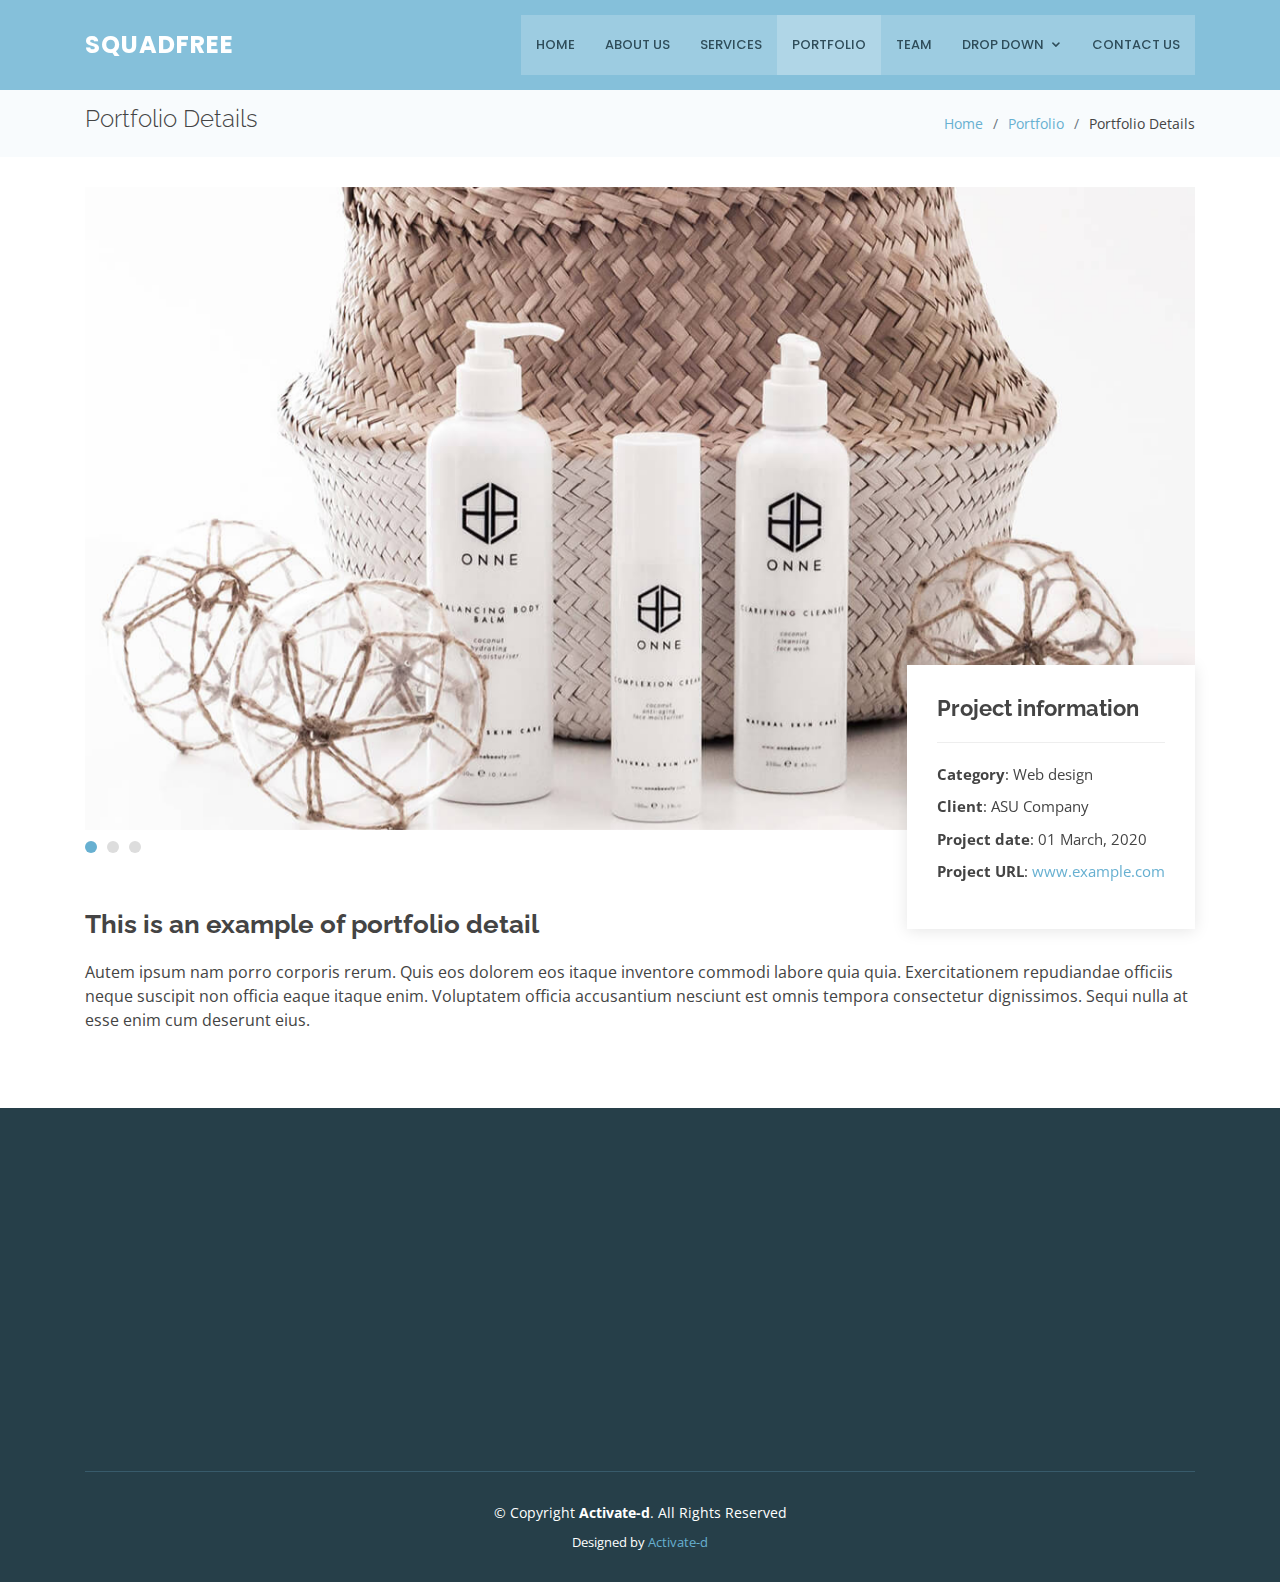
==== commit f3b7a857: "Update portfolio-details.html" ====
--- a/portfolio-details.html
+++ b/portfolio-details.html
@@ -5,7 +5,7 @@
   <meta charset="utf-8">
   <meta content="width=device-width, initial-scale=1.0" name="viewport">
 
-  <title>Portfolio Details - Squadfree Bootstrap Template</title>
+  <title>Portfolio Details - Activate-d</title>
   <meta content="" name="descriptison">
   <meta content="" name="keywords">
 
@@ -13,6 +13,7 @@
   <link href="assets/img/favicon.png" rel="icon">
   <link href="assets/img/apple-touch-icon.png" rel="apple-touch-icon">
 
+  
   <!-- Google Fonts -->
   <link href="https://fonts.googleapis.com/css?family=Open+Sans:300,300i,400,400i,600,600i,700,700i|Raleway:300,300i,400,400i,500,500i,600,600i,700,700i|Poppins:300,300i,400,400i,500,500i,600,600i,700,700i" rel="stylesheet">
 
@@ -152,8 +153,10 @@
                 <a href="#" class="twitter"><i class="bx bxl-twitter"></i></a>
                 <a href="#" class="facebook"><i class="bx bxl-facebook"></i></a>
                 <a href="#" class="instagram"><i class="bx bxl-instagram"></i></a>
+                <!--
                 <a href="#" class="google-plus"><i class="bx bxl-skype"></i></a>
                 <a href="#" class="linkedin"><i class="bx bxl-linkedin"></i></a>
+                -->
               </div>
             </div>
           </div>
@@ -161,11 +164,11 @@
           <div class="col-lg-2 col-md-6 footer-links" data-aos="fade-up" data-aos-delay="150">
             <h4>Useful Links</h4>
             <ul>
-              <li><i class="bx bx-chevron-right"></i> <a href="#">Home</a></li>
-              <li><i class="bx bx-chevron-right"></i> <a href="#">About us</a></li>
-              <li><i class="bx bx-chevron-right"></i> <a href="#">Services</a></li>
-              <li><i class="bx bx-chevron-right"></i> <a href="#">Terms of service</a></li>
-              <li><i class="bx bx-chevron-right"></i> <a href="#">Privacy policy</a></li>
+              <li><i class="bx bx-chevron-right"></i> <a href="#home">Home</a></li>
+              <li><i class="bx bx-chevron-right"></i> <a href="#about">About us</a></li>
+              <li><i class="bx bx-chevron-right"></i> <a href="#services">Services</a></li>
+              <li><i class="bx bx-chevron-right"></i> <a href="#terms">Terms of service</a></li>
+              <li><i class="bx bx-chevron-right"></i> <a href="#privacy">Privacy policy</a></li>
             </ul>
           </div>
 
@@ -195,14 +198,14 @@
 
     <div class="container">
       <div class="copyright">
-        &copy; Copyright <strong><span>Squadfree</span></strong>. All Rights Reserved
+        &copy; Copyright <strong><span>Activate-d</span></strong>. All Rights Reserved
       </div>
       <div class="credits">
         <!-- All the links in the footer should remain intact. -->
         <!-- You can delete the links only if you purchased the pro version. -->
         <!-- Licensing information: https://bootstrapmade.com/license/ -->
         <!-- Purchase the pro version with working PHP/AJAX contact form: https://bootstrapmade.com/squadfree-free-bootstrap-template-creative/ -->
-        Designed by <a href="https://bootstrapmade.com/">BootstrapMade</a>
+        Designed by <a href="https://bootstrapmade.com/">Activate-d</a>
       </div>
     </div>
   </footer><!-- End Footer -->
@@ -226,4 +229,4 @@
 
 </body>
 
-</html>+</html>
